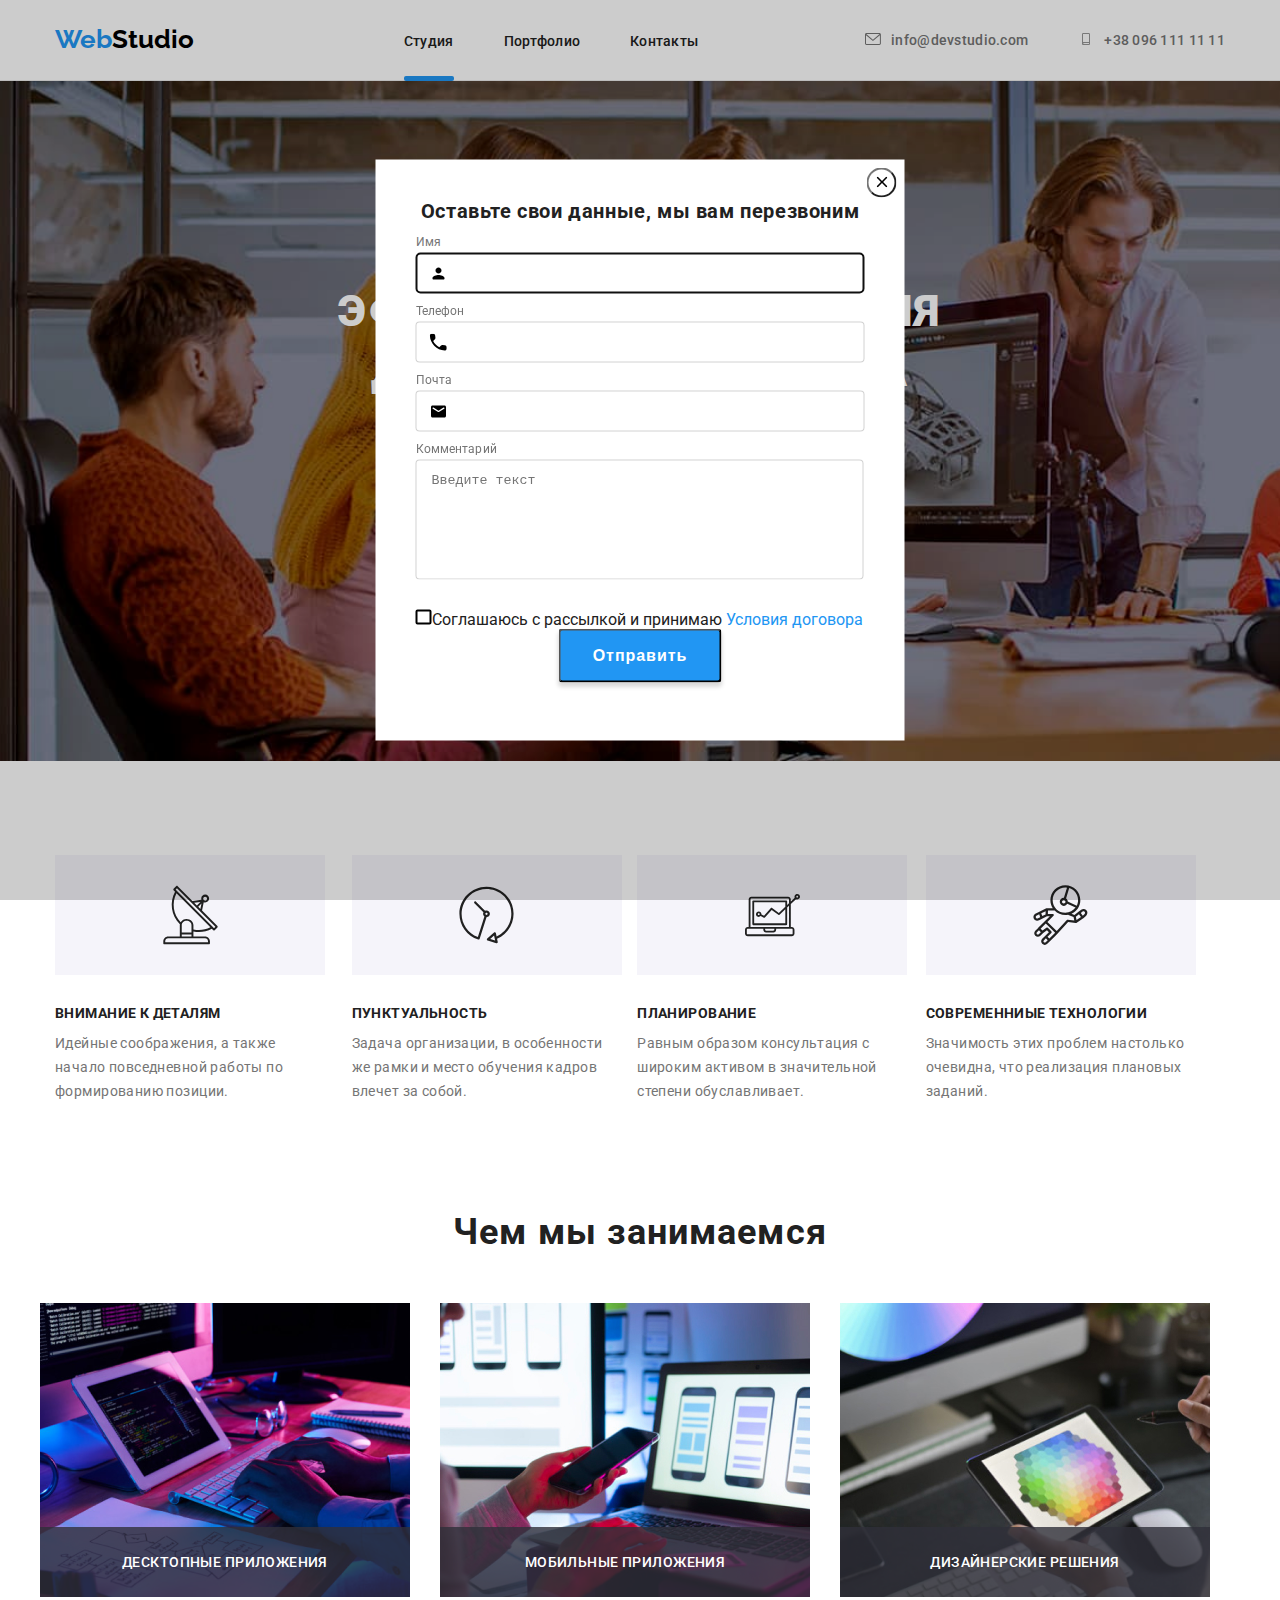
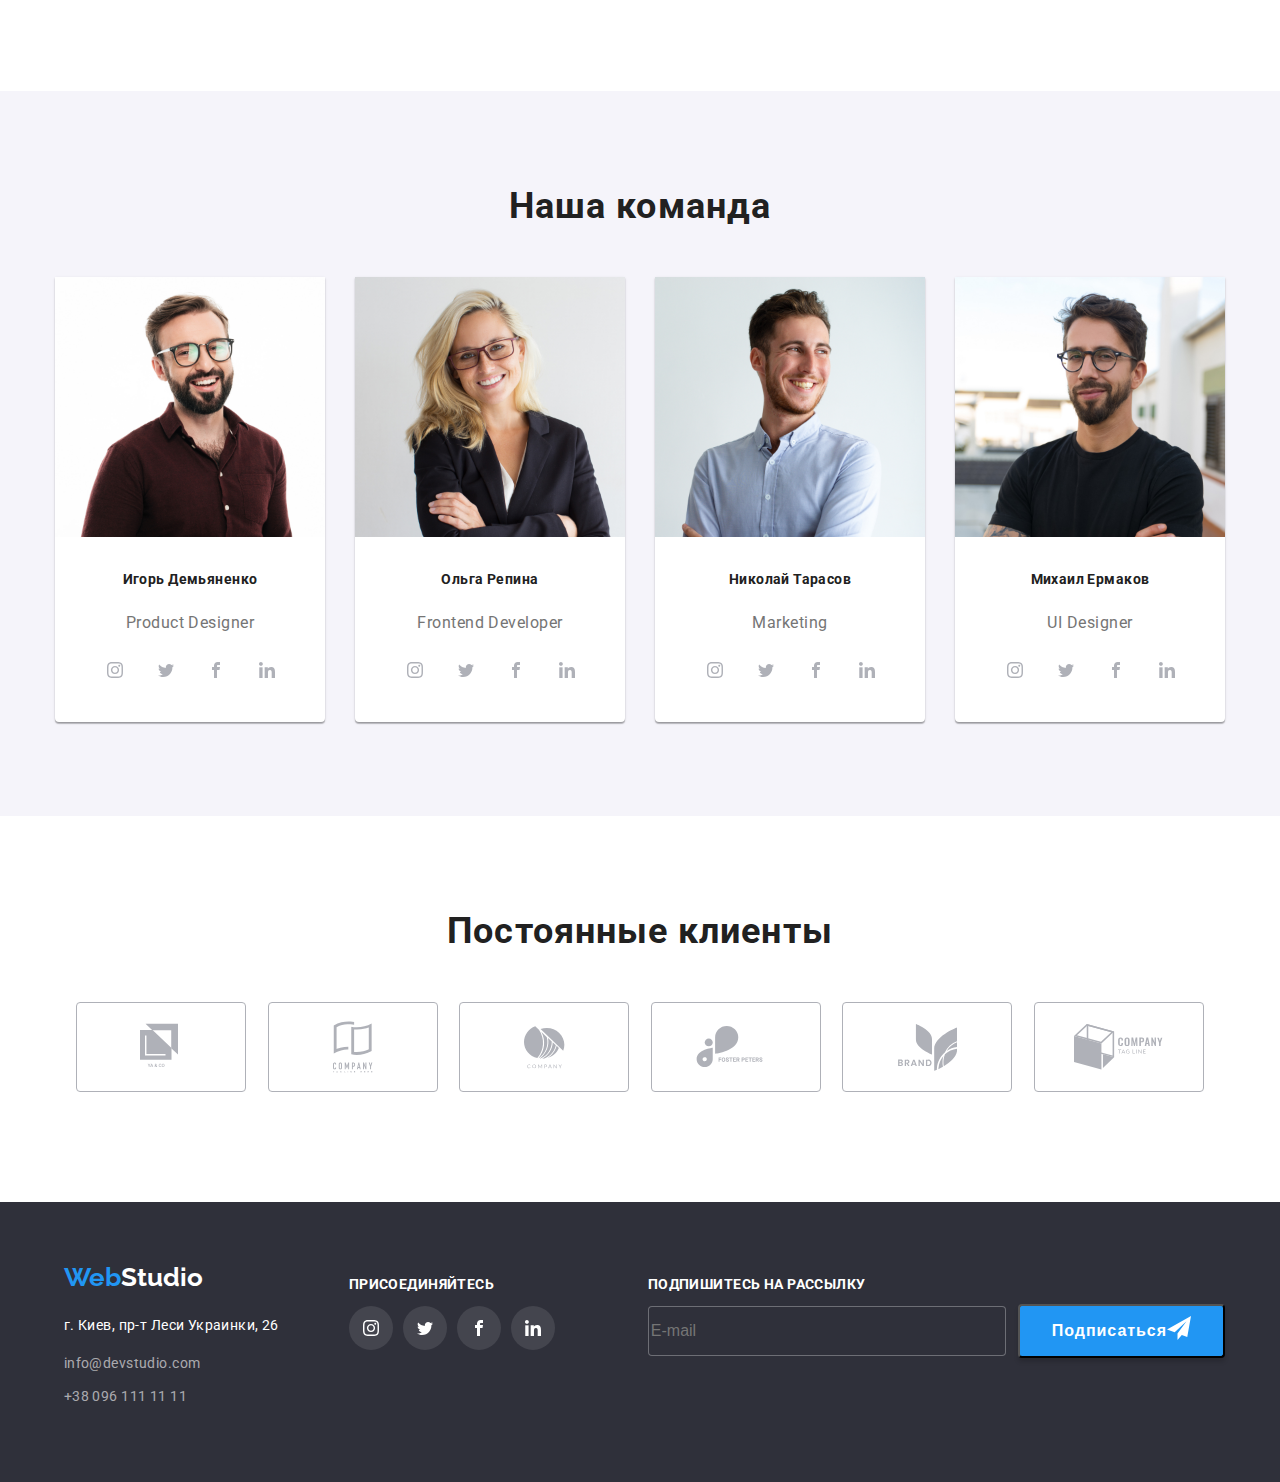
==== index.html @ a1f16499 "srasr" ====
<!DOCTYPE html>
<html lang="en">

<head>
    <meta charset="UTF-8">
    <meta name="viewport" content="width=device-width, initial-scale=1.0">
    <title>Document</title>
    <link rel="stylesheet" href="./style.css">
    <link href="https://fonts.googleapis.com/css2?family=Roboto:wght@400;500;700;900&display=swap" rel="stylesheet">
    <link href="https://fonts.googleapis.com/css2?family=Raleway:wght@700&display=swap" rel="stylesheet">
</head>

<body>
    <header>
        <div class="container">
            <nav class="site-nav">
                <a href="" class="logo"><span>Web</span>Studio</a>
                <ul class="hero">
                    <li><a href="./index.html" class="link-text current">Студия</a></li>
                    <li><a href="./portfolio.html" class="link-text">Портфолио</a></li>
                    <li><a href="" class="link-text">Контакты</a></li>
                </ul>

                <ul class="hero ">


                    <li class="web"><a class="phone" href=""><svg class="web-studio"  width="16px" height="12px">
                        <use href="./image/symbol-defs.svg#icon-envelope-hover-2"></use>
                    </svg>info@devstudio.com</a></li>
                    <li class="number"><a class="phone" href="tel:+38096111111"><svg class="web-studio" width="16px" height="12px">
                        <use href="./image/symbol-defs.svg#icon-smartphone"></use></svg>+38 096 111 11 11</a></li>


                </ul>
            </nav>
        </div>
    </header>
    <main>
        <section class="blake">
            <div class="sanji">
                <h1 class="box">Эффективные решения<br /> для вашего бизнеса</h1>
                <button class="tipe" type="button">Заказать услугу</button>
            </div>
        </section>
        <section class="plan">
            <div class="container">
                <ul class="dragon four">
                    <li class="monky ">
                        <!-- <div class="detail">
                        </div> -->

                        <h3>ВНИМАНИЕ К ДЕТАЛЯМ</h3>
                        <p class="text">Идейные соображения, а также начало повседневной работы по формированию позиции.
                        </p>

                    </li>
                    <li class="monky organization">
                        <h3>ПУНКТУАЛЬНОСТЬ</h3>
                        <p class="text">Задача организации, в особенности же рамки и место обучения кадров влечет за
                            собой.
                        </p>


                    </li>
                    <li class="monky ubung">
                        <h3>ПЛАНИРОВАНИЕ</h3>
                        <p class="text">Равным образом консультация с широким активом в значительной степени
                            обуславливает.</p>

                    </li>
                    <li class="monky problem">
                        <h3>СOВРЕМЕННИЫЕ ТЕХНОЛОГИИ</h3>
                        <p class="text">Значимость этих проблем настолько очевидна, что реализация плановых заданий.</p>
                    </li>
                </ul>
            </div>
        </section>
        <section class="proffesion">
            <div class="container">
                <h2 class="flix" >Чем мы занимаемся</h2>
                <ul class="dragon five">
                    <li class="one-appendix">
                        <img src="./image/img1.png" alt="Чем мы занимаемся" width="370">
                        <p class="annex">Десктопные приложения</p>
                       
                    </li>
                    <li class="one-appendix"><img src="./image/img2.jpg" alt="Чем мы занимаемся" width="370">
                    <p class="annex">Мобильные приложения</p>
                    </li>
                    <li class="one-appendix"><img src="./image/img3.jpg" alt="Чем мы занимаемся" width="370">
                    <p class="annex">Дизайнерские решения</p>
                    </li>

                </ul>
            </div>


        </section>

        <section class="work">
            <div class=" container">
            
                <h2 class="flix">Наша команда</h2>
                <ul class="dragon one">
                    <li class="photo">
            
            
                        <img src="./image/img5.jpg" alt="Product Designer" width="270">
                        <h3 class="bubluk">Игорь Демьяненко</h3>
                        <p class="comment">Product Designer</p>
                        <ul class="icons">
                            <li class="icons-item"><a class="items-link" href=""> <svg class="instagam" width="20" height="16">
                                        <use href="./image/symbol-defs.svg#icon-instagram">
            
                                        </use>
            
                                    </svg></a>
            
                            </li>
                            <li class="icons-item"> <a class="items-link" href=""> <svg class="twitter">
                                        <use href="./image/symbol-defs.svg#icon-twitter">
            
                                        </use>
                                    </svg></a>
            
                            </li>
                            <li class="icons-item"><a class="items-link" href=""><svg class="twitter">
                                        <use href="./image/symbol-defs.svg#icon-facebook" width="20" height="16"></use>
                                    </svg></a>
            
                            </li>
                            <li class="icons-item"> <a class="items-link" href=""><svg class="linkedin">
                                        <use href="./image/symbol-defs.svg#icon-linkedin-1" width="20" height="16"></use>
                                    </svg> </a>
                            </li>
            
                        </ul>
            
            
                    </li>
            
            
                    <li class="photo">
                        <img src="./image/img6.jpg" alt="Frontend Developer" width="270">
                        <h3 class="bubluk">Ольга Репина</h3>
                        <p class="comment">Frontend Developer</p>
                        <ul class="icons">
                            <li class="icons-item"><a class="items-link" href=""> <svg class="instagam" width="20" height="16">
                                        <use href="./image/symbol-defs.svg#icon-instagram">
            
                                        </use>
            
                                    </svg></a>
            
                            </li>
                            <li class="icons-item"> <a class="items-link" href=""> <svg class="twitter">
                                        <use href="./image/symbol-defs.svg#icon-twitter">
            
                                        </use>
                                    </svg></a>
            
                            </li>
                            <li class="icons-item"><a class="items-link" href=""><svg class="twitter">
                                        <use href="./image/symbol-defs.svg#icon-facebook" width="20" height="16"></use>
                                    </svg></a>
            
                            </li>
                            <li class="icons-item"> <a class="items-link" href=""><svg class="linkedin">
                                        <use href="./image/symbol-defs.svg#icon-linkedin-1" width="20" height="16"></use>
                                    </svg> </a>
                            </li>
            
                        </ul>
            
                    </li>
            
                    <li class="photo">
                        <img src="./image/img7.jpg" alt="Marketing" width="270">
                        <h3 class="bubluk">Николай Тарасов</h3>
                        <p class="comment">Marketing</p>
                        <ul class="icons">
                            <li class="icons-item"><a class="items-link" href=""> <svg class="instagam" width="20" height="16">
                                        <use href="./image/symbol-defs.svg#icon-instagram">
            
                                        </use>
            
                                    </svg></a>
            
                            </li>
                            <li class="icons-item"> <a class="items-link" href=""> <svg class="twitter">
                                        <use href="./image/symbol-defs.svg#icon-twitter">
            
                                        </use>
                                    </svg></a>
            
                            </li>
                            <li class="icons-item"><a class="items-link" href=""><svg class="twitter">
                                        <use href="./image/symbol-defs.svg#icon-facebook" width="20" height="16"></use>
                                    </svg></a>
            
                            </li>
                            <li class="icons-item"> <a class="items-link" href=""><svg class="linkedin">
                                        <use href="./image/symbol-defs.svg#icon-linkedin-1" width="20" height="16"></use>
                                    </svg> </a>
                            </li>
            
                        </ul>
            
                    </li>
            
                    <li class="photo">
                        <img src="./image/img8.jpg" alt="Marketing" width="270">
            
                        <h3 class="bubluk">Михаил Ермаков</h3>
                        <p class="comment">UI Designer</p>
                        <ul class="icons">
                            <li class="icons-item"><a class="items-link" href=""> <svg class="instagam" width="20" height="16">
                                        <use href="./image/symbol-defs.svg#icon-instagram">
            
                                        </use>
            
                                    </svg></a>
            
                            </li>
                            <li class="icons-item"> <a class="items-link" href=""> <svg class="twitter">
                                        <use href="./image/symbol-defs.svg#icon-twitter">
            
                                        </use>
                                    </svg></a>
            
                            </li>
                            <li class="icons-item"><a class="items-link" href=""><svg class="twitter">
                                        <use href="./image/symbol-defs.svg#icon-facebook" width="20" height="16"></use>
                                    </svg></a>
            
                            </li>
                            <li class="icons-item"> <a class="items-link" href=""><svg class="linkedin">
                                        <use href="./image/symbol-defs.svg#icon-linkedin-1" width="20" height="16"></use>
                                    </svg> </a>
                            </li>
            
                        </ul>
            
                    </li>
                </ul>
            </div>
        </section>
          
          
        
        <section class="always">
           <div class="container">
                <h2 class="client">Постоянные клиенты</h2>
                <ul class="vectors">
                    <li class="vector"><a href="" class="company"><svg width="42" height="50">
                                <use href="./image/symbol-defs.svg#icon-logo-1"></use>
                            </svg></a></li>
                    <li class="vector"><a href="" class="company"><svg width="40" height="52">
                                <use href="./image/symbol-defs.svg#icon-logo-2"></use>
                            </svg></a></li>
                    <li class="vector"><a href="" class="company"><svg width="41" height="43">
                                <use href="./image/symbol-defs.svg#icon-logo-3"></use>
                            </svg></a></li>
                    <li class="vector"><a href="" class="company"><svg width="80px" height="42px">
                                <use href="./image/symbol-defs.svg#icon-logo-4"></use>
                            </svg></a></li>
                    <li class="vector"><a href="" class="company"><svg width="59px" height="47px">
                                <use href="./image/symbol-defs.svg#icon-logo-5"></use>
                            </svg></a></li>
                    <li class="vector"><a href="" class="company"><svg width="89px" height="46">
                                <use href="./image/symbol-defs.svg#icon-logo-6"></use>
                            </svg></a></li>
                </ul>
           </div>
           

        </section>
        <div role="group" class="backdrop is-hidden">
            <div class="modal">


             <form class="form" >
                   <h3 class="group-title">Оставьте свои данные, мы вам перезвоним</h3>
               <div class="form-field">
                    <label class="form-steil" for="name">Имя</label>
                    <input class="form-input" type="text" name="user-name" id="name" autofocus />
                    <svg class="form-icon" width="18px" height="18px">
                        <use href="./image/symbol-defs.svg#icon-person-black-18dp-1"></use>
                    </svg>
               </div>

                  <div class="form-field">
                    <label class="form-steil" for="tel">Телефон</label>
                    <input class="form-input" type="tel" name="tel" id="name" />
                    <svg class="form-icon" width="18px" height="18px">
                        <use href="./image/symbol-defs.svg#icon-Vector-14"></use>
                    </svg>
                  </div>

                   <div class="form-field">
                    <label class="form-steil" for="mail">Почта</label>
                    <input  class="form-input" type="email" name="mail" id="mail" />
                    <svg class="form-icon" width="18px" height="18px">
                        <use href="./image/symbol-defs.svg#icon-email-black-18dp-1"></use>
                    </svg>
                   </div>

                  
                 <div class="form-field">
                        <label class="form-steil" for="comment"> Комментарий</label>
                        <textarea class="form-text" name="comment" id="comment" placeholder="Введите текст"></textarea>
                 </div>
                 <div class="">
                    
                    <label class="lable-checkbox" for="send">
                        <input class="form-input-checkbox hidden" type="checkbox" name="topic" value="send" id="send"  />
                        <span class="checkbox-icon">
                        
                    </span>Соглашаюсь с рассылкой и принимаю <a class="form-send" href="">Условия договора</a></label>
                    
                  </div>
                   
                   <button class="form-button" type="submit">Отправить</button>
                   <button class="close">
                <svg width="11" height="11">
                    <use class="close-modal" href="./image/symbol-defs.svg#icon-Vector-13"></use>
           
                </svg>
            </form> 
             </button>

            </div>
        </div>

 
    </main>



    <footer>
        <div class="container"> 
          <div class="endinformation">
                <div>
                    <a href="" class="bad"><span>Web</span>Studio</a>
                    <address class="address">г. Киев, пр-т Леси Украинки, 26</address>
            
              
                <ul class="cotent">
            
                    <li class="zoro">
                        <a class="mailto" href="mailto:info@devstudio.com">info@devstudio.com</a>
                    </li>
                    <li class="zoro">
                        <a class="tel" href="tel:+38096111111">+38 096 111 11 11</a>
                    </li>
                </ul>
              </div>
                <div class="endet">
                    <p class="endetname">присоединяйтесь</p>
                    <ul class="comand">
                        <li class="comand-item"><a class="comand-link" href=""> <svg class="instagam" width="20" height="16">
                                    <use href="./image/symbol-defs.svg#icon-instagram">
            
                                    </use>
            
                                </svg></a>
            
                        </li>
                        <li class="comand-item"> <a class="comand-link" href=""> <svg class="twitter">
                                    <use href="./image/symbol-defs.svg#icon-twitter">
            
                                    </use>
                                </svg></a>
            
                        </li>
                        <li class="comand-item"><a class="comand-link" href=""><svg class="twitter">
                                    <use href="./image/symbol-defs.svg#icon-facebook" width="20" height="16"></use>
                                </svg></a>
            
                        </li>
                        <li class="comand-item"> <a class="comand-link" href=""><svg class="linkedin">
                                    <use href="./image/symbol-defs.svg#icon-linkedin-1" width="20" height="16"></use>
                                </svg> </a>
                        </li>
            
                    </ul>
                </div>
              <form class="form-footer-messeg" > 
                  <div class="footer-messeg">
                  <p class="footer-messeg-text">Подпишитесь на рассылку</p>
                  
                   
                        <label  for="mail"></label>
                        <input class="messeg" type="email" name="mail" id="mail" placeholder="E-mail">
                        
                    </div>

                   <div>
                <button class="form-button-telegram" type="submit">Подписаться 
                    <svg class="telegram" width="24px" height="24px">
                        <use href="./image/symbol-defs.svg#icon-icon-send"></use>
                    </svg>
                </button>

            </div>
              </form>
           
            </div>
       </div>
    </footer>
</body>

</html>
---- style.css ----
body {
  text-decoration: none;
  list-style: none;
  font-family: Roboto, sans-serif;
  color: #212121;
  font-style: normal;
  font-weight: normal;

  margin: 0;
}
* {
  box-sizing: border-box;
}
.title {
  margin-left: auto;
}
a {
  text-decoration: none;
}

.dragon {
  margin-top: 0px;
  margin-bottom: 0px;
  /* padding-top: 94px;
  padding-bottom: 50px; */

  list-style: none;
  display: flex;
  justify-content: center;
}
.bad {
  color: white;
  font-family: Raleway, sans-serif;
  font-weight: bold;

  display: block;
  font-size: 26px;
  line-height: 31px;
}
.logo {
  padding: 0;
  margin: 0;
  color: black;
  font-family: Raleway, sans-serif;
  font-weight: bold;

  display: block;
  font-size: 26px;
  line-height: 31px;

  margin-right: 93px;
  padding-top: 24px;
  padding-bottom: 25px;
}
.button {
  color: aliceblue;
  background: #2196f3;
  font-weight: 900;
  font-size: 44px;
  line-height: 60px;
  text-align: center;
  letter-spacing: 0.06em;
  text-transform: uppercase;
}
.link-teitle {
  font-weight: 500;
  font-size: 14px;
  line-height: 16px;
  letter-spacing: 0.02em;

  color: #2196f3;
  margin-right: 50px;
  padding-top: 32px;
  padding-bottom: 32px;

  position: relative;
}
.link-teitle:hover {
  color: #2196f3;
}
.site {
  font-weight: 500;
  font-size: 14px;
  line-height: 16px;
  letter-spacing: 0.02em;
}
.bubluk {
  font-weight: bold;
  font-size: 14px;
  line-height: 16px;
  letter-spacing: 0.03em;
  /* text-transform: uppercase; */

  color: #212121;

  margin-top: 30px;
  margin-left: 24px;
  margin-right: 24px;
  text-align: center;
}
ul {
  padding: 0;
}
h3 {
  margin: 0px;
}
.text {
  margin-top: 10px;
  margin-right: 30px;
  font-size: 14px;
  line-height: 24px;
  letter-spacing: 0.03em;
  color: #757575;
}
.web {
  font-weight: 500;
  font-size: 14px;
  line-height: 16px;
  letter-spacing: 0.02em;

  margin-right: 50px;
  /* margin-left: 279px; */
  display: block;
  align-items: center;
}
.web:hover {
  color: #2196f3;
}
.team {
  background: #f5f4fa;
}
.number {
  font-weight: 500;
  font-size: 14px;
  line-height: 16px;
  letter-spacing: 0.02em;

  color: #757575;
  display: block;
  align-items: center;
}
.container {
  width: 1200px;
  padding-left: 15px;
  padding-right: 15px;
  margin: 0px auto;
}
.comment {
  font-size: 16px;
  line-height: 19px;
  text-align: center;
  letter-spacing: 0.03em;
  color: #757575;
  padding-top: 10px;
}
.address {
  font-style: normal;
  font-weight: normal;
  font-size: 14px;
  line-height: 24px;

  letter-spacing: 0.03em;

  color: #ffffff;
  margin-top: 20px;
}

.flix {
  margin-top: 0px;
  margin-bottom: 50px;
  font-size: 36px;
  line-height: 42px;
  text-align: center;
  letter-spacing: 0.03em;

  color: #212121;
}
.tel {
  font-weight: normal;
  font-size: 14px;
  line-height: 24px;
  /* or 171% */

  letter-spacing: 0.03em;

  color: rgba(255, 255, 255, 0.6);
}
.mailto {
  font-weight: normal;
  font-size: 14px;
  line-height: 24px;

  letter-spacing: 0.03em;

  color: rgba(255, 255, 255, 0.6);
}
.our {
  display: flex;
  justify-content: center;
  margin-bottom: 50px;
}
.box {
  margin-top: 0px;
  margin-bottom: 30px;
  font-weight: 900;
  font-size: 44px;
  line-height: 60px;
  /* background-color: #2f303a; */

  letter-spacing: 0.06em;
  text-transform: uppercase;

  color: #ffffff;
}
.space {
  margin-right: 8px;
}
.imgname {
  /* margin-top: 20px;
  margin-right: 20px; */
  padding: 20px 24px;
  border-bottom: 1px solid #ececec;
  border-right: 1px solid #ececec;
  border-left: 1px solid #ececec;
  /* background: #ffffff;
  border: 1px solid #eeeeee;
  box-sizing: border-box;
  box-shadow: 0px 1px 1px rgba(0, 0, 0, 0.12), 0px 4px 4px rgba(0, 0, 0, 0.06),
    1px 4px 6px rgba(0, 0, 0, 0.16); */
}

.give:hover,
.give:focus {
  border: 1px solid #eeeeee;
  box-sizing: border-box;
  box-shadow: 0px 1px 1px rgba(0, 0, 0, 0.12), 0px 4px 4px rgba(0, 0, 0, 0.06),
    1px 4px 6px rgba(0, 0, 0, 0.16);
}
.information {
  margin: 0%;
  font-weight: normal;
  font-size: 16px;
  line-height: 30px;
  /* margin-left: 24px;
  margin-right: 24px; */

  letter-spacing: 0.03em;

  color: #757575;
}
.cotent {
  font-weight: normal;
  font-size: 14px;
  line-height: 24px;
  margin-right: 0 auto;
  align-items: center;

  letter-spacing: 0.03em;

  color: rgba(255, 255, 255, 0.6);
}

span {
  font-family: Raleway, sans-serif;
  color: #2196f3;
}

.flix-box {
  font-family: Roboto, sans-serif;
  font-style: normal;
  font-weight: bold;
  font-size: 18px;
  line-height: 36px;
  /* margin-right: 24px;
  margin-left: 24px; */
  letter-spacing: 0.06em;

  color: #212121;
}
.site-nav {
  display: flex;
  list-style: none;
  align-items: center;
}
.korona {
  transition-property: all;
  transition-duration: 250ms;
  transition-timing-function: linear;
}
.ataka {
  position: relative;
  transition-property: all;
  transition-duration: 250ms;
  transition-timing-function: linear;
}
.ataka::before {
  display: inline-block;
  position: absolute;
  content: "";
  width: 100%;
  height: 100%;
  background-color: #2196f3;

  opacity: 0;
}
.ataka:hover::before {
  opacity: 0.9;
}
.ataka:hover,
.ataka:focus {
  background-color: #2196f3;
}
.ataka:hover .korona {
  opacity: 1;
  top: 0;
}
.virus {
  display: block;
}

.korona {
  transition: all 250ms cubic-bezier(0.4, 0, 0.2, 1);
  padding: 63px 24px;
  position: absolute;
  width: 100%;
  height: 100%;
  opacity: 0;
  top: 100%;
  left: 0;
  box-sizing: border-box;
  font-style: normal;
  font-weight: normal;
  font-size: 18px;
  line-height: 28px;
  background-color: #2196f3;

  letter-spacing: 0.03em;

  color: #ffffff;
}

.hero {
  align-items: center;

  padding: 0;
  margin: 0;
  list-style: none;
  display: flex;
  margin-left: auto;
}
.link-text {
  position: relative;
  font-weight: 500;
  font-size: 14px;
  line-height: 16px;
  letter-spacing: 0.02em;

  color: #212121;
  margin-right: 50px;
  padding-top: 32px;
  padding-bottom: 32px;
  transition-property: all;
  transition-duration: 250ms;
}
.link-text :focus {
  color: #2196f3;
}
.link-text:hover {
  color: #2196f3;
}
.link-text:nth-child(2n) {
  margin-right: 0px;
}
h3 {
  font-weight: bold;
  font-size: 14px;
  line-height: 16px;
  letter-spacing: 0.03em;

  color: #212121;
}

.link-text.current::after {
  content: " ";

  display: block;
  height: 5px;
  position: absolute;

  width: 100%;
  background: #2196f3;
  border-radius: 2px;
  left: 0;
  bottom: 0;

  transition: opacity 250ms cubic-bezier(0.4, 0, 0.2, 1);
}
.link-text:hover::after {
  opacity: 1;
  transition: opacity 250ms cubic-bezier(0.4, 0, 0.2, 1);
}
footer {
  display: flex;
  flex-wrap: wrap;
  background: #2f303a;
  padding-top: 60px;
  padding-bottom: 60px;
}
.zoro {
  list-style: none;
  font-weight: normal;
  font-size: 14px;
  line-height: 24px;
  margin-top: 9px;

  letter-spacing: 0.03em;

  color: rgba(255, 255, 255, 0.6);
}
.give:nth-child(3n) {
  margin-right: 0px;
}
.photo {
  background-color: #ffffff;
  padding-bottom: 30px;
  box-shadow: 0px 1px 3px rgba(0, 0, 0, 0.12), 0px 1px 1px rgba(0, 0, 0, 0.14),
    0px 2px 1px rgba(0, 0, 0, 0.2);
  border-radius: 0px 0px 4px 4px;
  margin-right: 30px;
}
.photo:last-child {
  margin-right: 0px;
}
.give {
  background: #ffffff;
  border: 1px solid #eeeeee;
  box-sizing: border-box;
  margin-left: 30px;
  margin-top: 30px;
}
.annex {
  display: flex;
  justify-content: center;
  align-items: center;
  font-size: 14px;
  line-height: 16px;
  text-align: center;
  letter-spacing: 0.03em;
  text-transform: uppercase;
  bottom: 0;
  height: 70px;
  width: 100%;
  margin: 0;
  font-weight: 500;

  color: #ffffff;
  background: rgba(47, 48, 58, 0.8);
  position: absolute;
}
.one-appendix {
  justify-content: center;
  position: relative;
  display: flex;
  margin-right: 30px;
  margin-top: 0;
  margin-bottom: 0px;
}
.one:last-child {
  margin-right: 0px;
}
.one:nth-child(3n) .two {
  flex-wrap: wrap;
  margin-right: 0px;
}
.big {
  padding-top: 100px;
  padding-bottom: 94px;
}
.two {
  padding: 0;
  /* padding-bottom: 94px; */
  margin-top: 100px;
  margin-top: -30px;
  margin-left: -30px;

  display: flex;
  flex-wrap: wrap;

  list-style: none;
}
.monky {
  /* margin-top: 10px; */
  display: flex;
  flex-wrap: wrap;
  align-items: center;
}
.twitter {
  width: 20px;
  height: 16px;

  display: flex;
  padding: 0;
  margin: 0;
}
.icons {
  display: flex;
  flex-wrap: wrap;

  margin-top: 16px;
  justify-content: space-evenly;
  margin-left: 32px;
  margin-right: 30px;
}
.items-link:hover svg {
  fill: white;
}
.items-link svg {
  fill: #afb1b8;
  transition-property: all;
  transition-duration: 250ms;
  transition-timing-function: linear;
}
.items-link:hover {
  background-color: #2196f3;
}
.items-link {
  width: 100%;
  height: 100%;
  border-radius: 50%;
  display: flex;
  align-items: center;
  justify-content: center;
  background-color: transparent;
  transition-property: all;
  transition-duration: 250ms;
  transition-timing-function: linear;
}
.icons-item {
  width: 44px;
  height: 44px;
}
.instagram {
  width: 20px;
  height: 16px;

  display: flex;
  padding: 0;
  margin: 0;
}

.linkedin {
  width: 20px;
  height: 16px;

  display: flex;
  padding: 0;
  margin: 0;
}
.facebook {
  width: 20px;
  height: 16px;

  display: flex;
  padding: 0;
  margin: 0;
}
/* .step {
  display: flex;
  flex-wrap: wrap;
  align-items: center;
} */
.detail::before {
  display: block;
  width: 70px;
  height: 70px;
  content: "";
  background-image: url(../image/Vector.jpg);
  background-repeat: no-repeat;
  background-position: center;
  background-size: contain;
}
.monky.organization::before {
  background-image: url("./image/Vector8.svg");
  background-repeat: no-repeat;
  background-position: center;
  background-size: contain;
  background-size: 55px 60px;
}
.monky::before {
  width: 270px;
  height: 120px;

  content: " ";
  background: #f5f4fa;
  background-repeat: no-repeat;
  background-position: center;
  background-size: contain;
  background-image: url(./image/Vector7.svg);
  background-size: 55px 60px;
  margin-bottom: 30px;
}
.monky.problem::before {
  background-image: url(./image/Vector10.svg);
  background-repeat: no-repeat;
  background-position: center;
  background-size: contain;
  background-size: 55px 60px;
}
.monky.ubung::before {
  background-repeat: no-repeat;
  background-position: center;
  background-size: contain;
  background-image: url(./image/Vector9.svg);
  background-size: 55px 60px;
}
.tipe {
  color: #ffffff;
  font-weight: bold;
  line-height: 30px;

  display: inline-block;
  padding: 10px 32px;
  text-align: center;
  letter-spacing: 0.06em;
  width: 200px;
  height: 50px;
  left: 700px;
  top: 430px;
  text-align: center;

  background: #2196f3;
  box-shadow: 0px 4px 4px rgba(0, 0, 0, 0.15);
  border-radius: 4px;
}
header {
  border-bottom: 1px solid #ececec;
}
.three {
  font-family: Roboto, sans-serif;
  font-style: normal;
  font-weight: 500;
  font-size: 16px;
  line-height: 26px;

  text-align: center;
  letter-spacing: 0.03em;

  color: #212121;
  background: #f5f4fa;
  border-radius: 4px;
}
.three:focus {
  background-color: #2196f3;
  color: #ffffff;
}

.sanji {
  /* background-image: url("./image/Img20.jpg"); */
  text-align: center;
}
.jjj {
  text-align: center;
  padding-top: 94px;
  padding-bottom: 94px;
}
/* .namy {
  margin: 0;
  background: #f5f4fa;
  padding-top: 0px;
} */
.four {
  /* padding-top: 94px; */
  align-items: center;
  margin-bottom: 0px;
  margin-top: 0px;
}
.blake {
  padding-bottom: 280px;
  padding-top: 200px;

  background-color: #2f303a;
}
.plan {
  padding-top: 94px;
  /* padding-bottom: 280px; */
}
.five {
  /* padding-top: 50px; */
  margin-bottom: 0px;
}
.work {
  background-color: #f5f4fa;
  padding-top: 94px;
  padding-bottom: 94px;
}
.proffesion {
  padding-top: 94px;
  padding-bottom: 94px;
}
.blake {
  /* width: 1600px; */
  /* height: 600px; */
  left: 0px;
  top: 80px;
  background-image: url("./image/Img20.jpg");
  background-repeat: no-repeat;
  background-size: cover;
}
/* background-image: url("./image/Img20.jpg"); */
li {
  list-style: none;
}
.items-link:focus svg {
  fill: white;
}
.items-link:focus {
  background-color: #2196f3;
}
.vector {
  width: 170px;
  height: 90px;
}
.vector svg {
  transition-property: all;
  transition-duration: 250ms;
  transition-timing-function: linear;
}
.company {
  border: 1px solid #afb1b8;
  box-sizing: border-box;
  transition-property: all;
  transition-duration: 250ms;
  transition-timing-function: linear;
  border-radius: 4px;
  align-items: center;
  display: flex;
  width: 100%;
  height: 100%;
  justify-content: center;
}
.company:hover {
  border-color: #2196f3;
}
.company:focus {
  border-color: #2196f3;
}
.comand-link:focus {
  color: #2196f3;
}
.vectors {
  box-sizing: border-box;
  display: flex;
  flex-wrap: wrap;
  justify-content: space-evenly;
}
.company svg {
  fill: #afb1b8;
}
.vector:hover svg {
  fill: #2196f3;
}
.vector:hover {
  border-color: #2196f3;
}
.client {
  font-weight: bold;
  font-size: 36px;
  line-height: 42px;
  text-align: center;
  letter-spacing: 0.03em;

  color: #212121;
}
.web:hover svg {
  fill: #2196f3;
}
.a.com:hover {
  fill: #2196f3;
}
.a.com {
  margin-right: 10px;
  color: #757575;
}
a.phone:hover {
  fill: #2196f3;
}
li.number:hover {
  color: #2196f3;
}
.endet {
  /* display: flex;
  flex-wrap: wrap; */
  width: 206px;
  height: 80px;
  /* justify-content: center; */
  margin-left: 70px;
}
.comand {
  display: flex;
  flex-wrap: wrap;

  margin-top: 0px;
  /* justify-content: center; */
  margin-left: 0px;
  margin-right: 0px;
}
.comand-item {
  margin-right: 10px;
  width: 44px;
  height: 44px;
}
.comand-item:last-child {
  margin-right: 0;
}
.comand-link:hover {
  background-color: #2196f3;
}
.comand-link:focus {
  background-color: #2196f3;
}
.comand-link {
  width: 100%;
  height: 100%;
  border-radius: 50%;
  display: flex;
  align-items: center;
  justify-content: center;
  background-color: transparent;
  background: rgba(255, 255, 255, 0.1);
  transition-property: all;
  transition-duration: 250ms;
  transition-timing-function: linear;
}
.comand-link svg {
  transition-property: all;
  transition-duration: 250ms;
  transition-timing-function: linear;
  fill: #ffffff;
}
.endetname {
  font-weight: bold;
  font-size: 14px;
  line-height: 16px;
  letter-spacing: 0.03em;
  text-transform: uppercase;

  color: #ffffff;
}
.always {
  padding-top: 94px;
  padding-bottom: 94px;
}
.vector {
  margin: 0%;
}
.client {
  margin: 0%;
  margin-bottom: 50px;
}
.endinformation {
  display: flex;
  flex-wrap: wrap;
  justify-content: end;
}
.backdrop {
  width: 100%;
  height: 100%;
  position: fixed;
  top: 0%;
  left: 0%;
  background: rgba(0, 0, 0, 0.2);
  opacity: 1;
}
.modal {
  width: 529px;
  height: 581px;
  background-color: #ffffff;
  position: absolute;
  top: 50%;
  left: 50%;
  transform: translate(-50%, -50%);
}
.close {
  position: absolute;
  right: 8px;
  top: 8px;
  width: 30px;
  height: 30px;
  background-color: #ffffff;
  border-radius: 50%;
  border-color: #757575;
}
.phone {
  color: #757575;
  transition-property: all;
  transition-duration: 250ms;
  transition-timing-function: linear;
}
.phone:hover {
  color: #2196f3;
  transition: opacity 250ms cubic-bezier(0.4, 0, 0.2, 1);
}
.web-studio {
  transition-property: all;
  transition-duration: 250ms;
  transition-timing-function: linear;
  fill: currentColor;
  margin-right: 10px;
}
.backdrop.is-hidden {
  opacity: 1;
  /* pointer-events: none; */
}
textarea {
  resize: none;
}
.form {
  /* width: 100%;
  height: 100%; */

  margin-left: auto;
  margin-right: auto;
  padding: 40px;
}
.form-field {
  flex-direction: column;
  display: flex;
  margin-bottom: 10px;
}
.form-field input {
  margin: 0%;

  padding-top: 12px;
  padding-bottom: 12px;
  border: 1px solid rgba(33, 33, 33, 0.2);
  box-sizing: border-box;
  border-radius: 4px;
}
.form-field label {
  margin-bottom: 4px;
}
.form-field {
  position: relative;
}
.group-title {
  margin-bottom: 12px;
  font-weight: bold;
  font-size: 20px;
  line-height: 23px;
  text-align: center;
  letter-spacing: 0.03em;

  color: #212121;
}
.form-icon {
  position: absolute;
  top: 30px;
  left: 14px;

  display: inline-block;
}
.form-icon svg:hover {
  color: #2196f3;
}
.form-text {
  padding: 12px 15px;
  width: 448px;
  height: 120px;
  border: 1px solid rgba(33, 33, 33, 0.2);
  box-sizing: border-box;
  border-radius: 4px;
}
.form-icon-phone {
  position: absolute;
  top: 14px;
  left: 14px;

  display: inline-block;
}
.form-input:hover {
  color: #2196f3;
}
.form-input {
  padding-left: 42px;
}

.form-input-checkbox {
}
.messeg {
  width: 358px;
  height: 50px;
  border: 1px solid rgba(255, 255, 255, 0.3);
  box-sizing: border-box;

  border-radius: 4px;
  background: #2f303a;
  color: rgba(255, 255, 255, 0.6);
  font-size: 16px;
  line-height: 20px;
}
.footer-messeg {
  margin-left: 93px;
}
/* .lable-checkbox::after {
  content: " ";
  display: inline-block;
  width: 16px;
  height: 15px;
  /* background-color: chartreuse; */

/* border-radius: 2px;
  background-color: #2196f3;
  background-image: url(./image/symbol-defs.svg#icon-icon-check);
} */
*/ .lable-checkbox {
  display: flex;
}
.checkbox-icon {
  border-radius: 2px;
  display: inline-block;
  width: 16px;
  height: 15px;
  border: 2px solid black;
}
.form-input-checkbox:checked + .checkbox-icon {
  border: none;

  background-image: url(../image/icon-check.svg);
}
.hidden {
  position: absolute;
  appearance: none;
}
.form-steil {
  font-weight: normal;
  font-size: 12px;
  line-height: 14px;
  /* identical to box height */

  letter-spacing: 0.01em;

  color: #757575;
}
.form-button {
  color: #ffffff;
  font-weight: bold;
  font-size: 16px;
  line-height: 30px;
  display: block;
  padding: 10px 32px;

  letter-spacing: 0.06em;

  background: #2196f3;
  box-shadow: 0px 4px 4px rgba(0, 0, 0, 0.15);
  border-radius: 4px;
  margin: 0 auto;
  display: flex;
}
.checkbox-icon {
  margin-top: 20px;
}
.form-send {
  color: #2196f3;
}
.footer-messeg-text {
  font-weight: bold;
  font-size: 14px;
  line-height: 16px;
  letter-spacing: 0.03em;
  text-transform: uppercase;

  color: #ffffff;
}
.telegram {
}
.form-footer-messeg {
  display: flex;
}
.form-button-telegram {
  color: #ffffff;
  font-weight: bold;
  font-size: 16px;
  line-height: 30px;
  display: block;
  padding: 10px 32px;

  letter-spacing: 0.06em;

  background: #2196f3;
  box-shadow: 0px 4px 4px rgba(0, 0, 0, 0.15);
  border-radius: 4px;
  margin: 0 auto;
  display: flex;
  margin-top: 42px;
  margin-left: 12px;
}
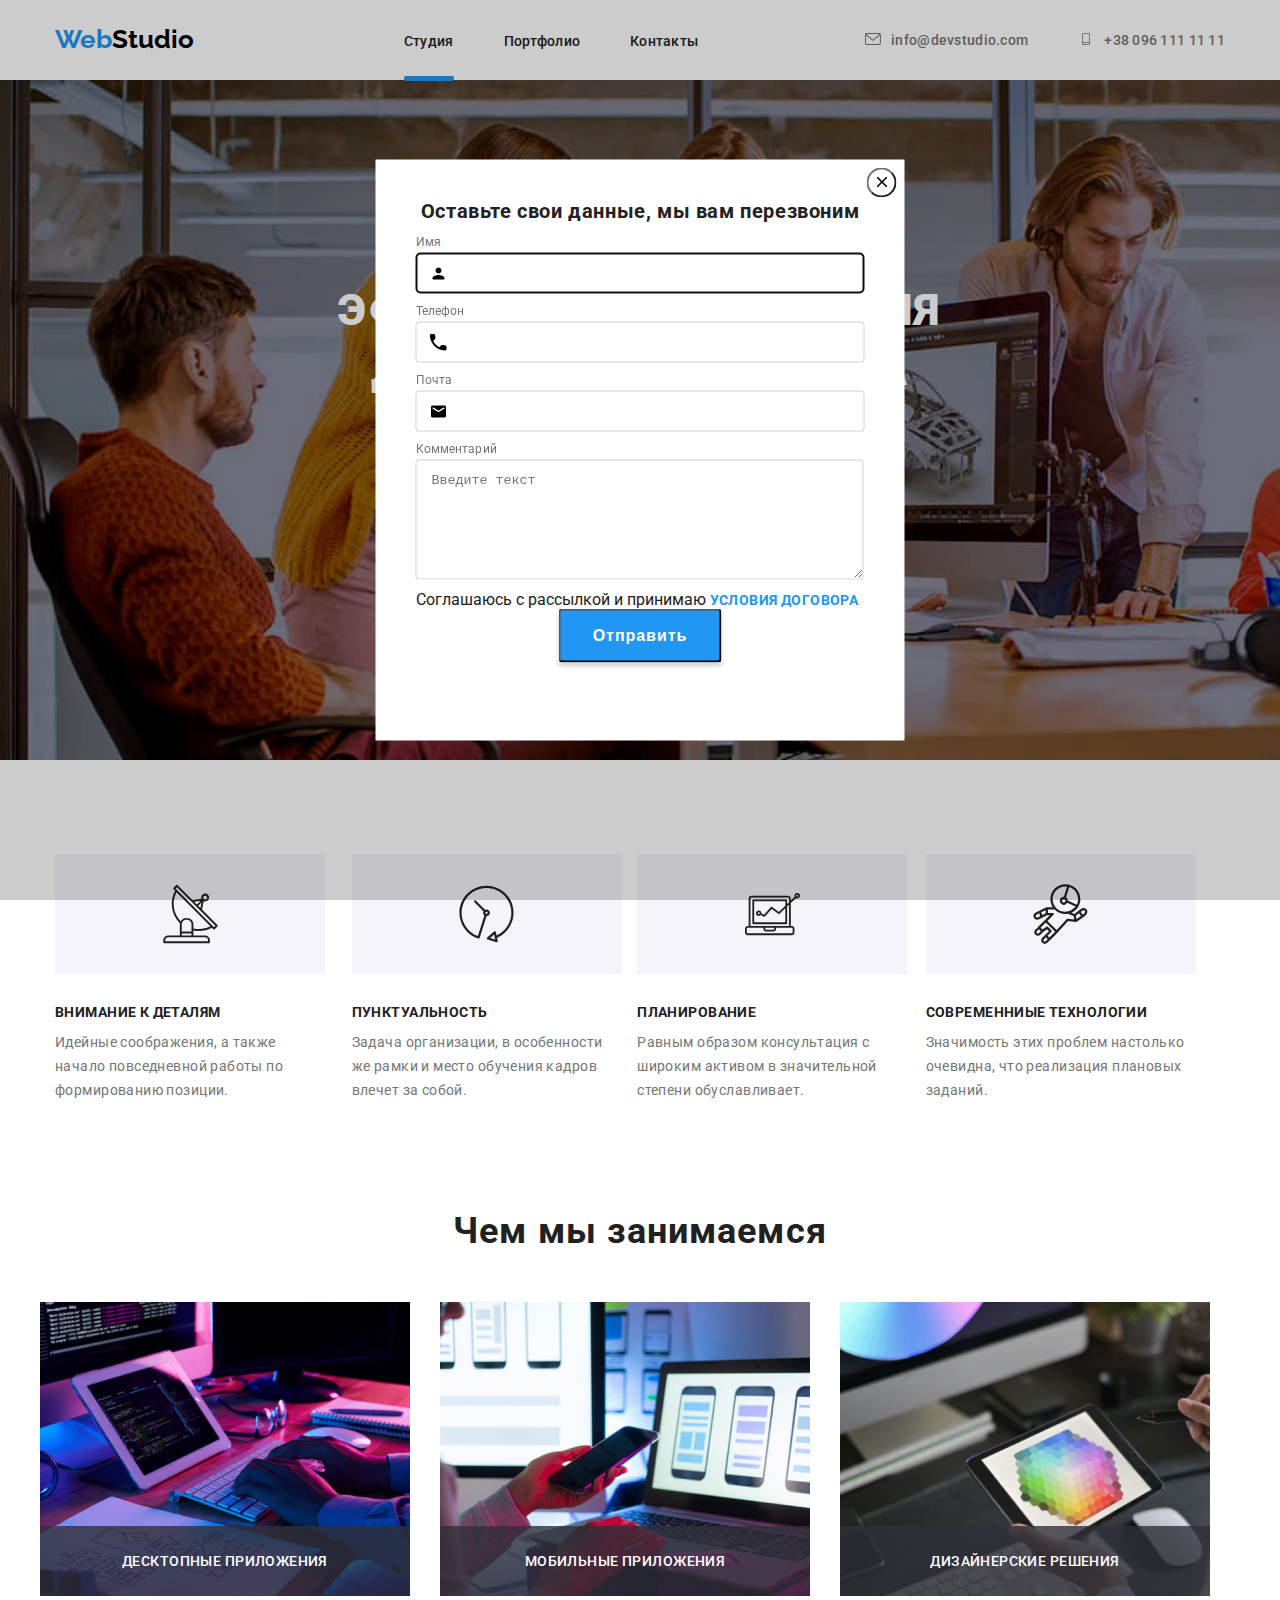
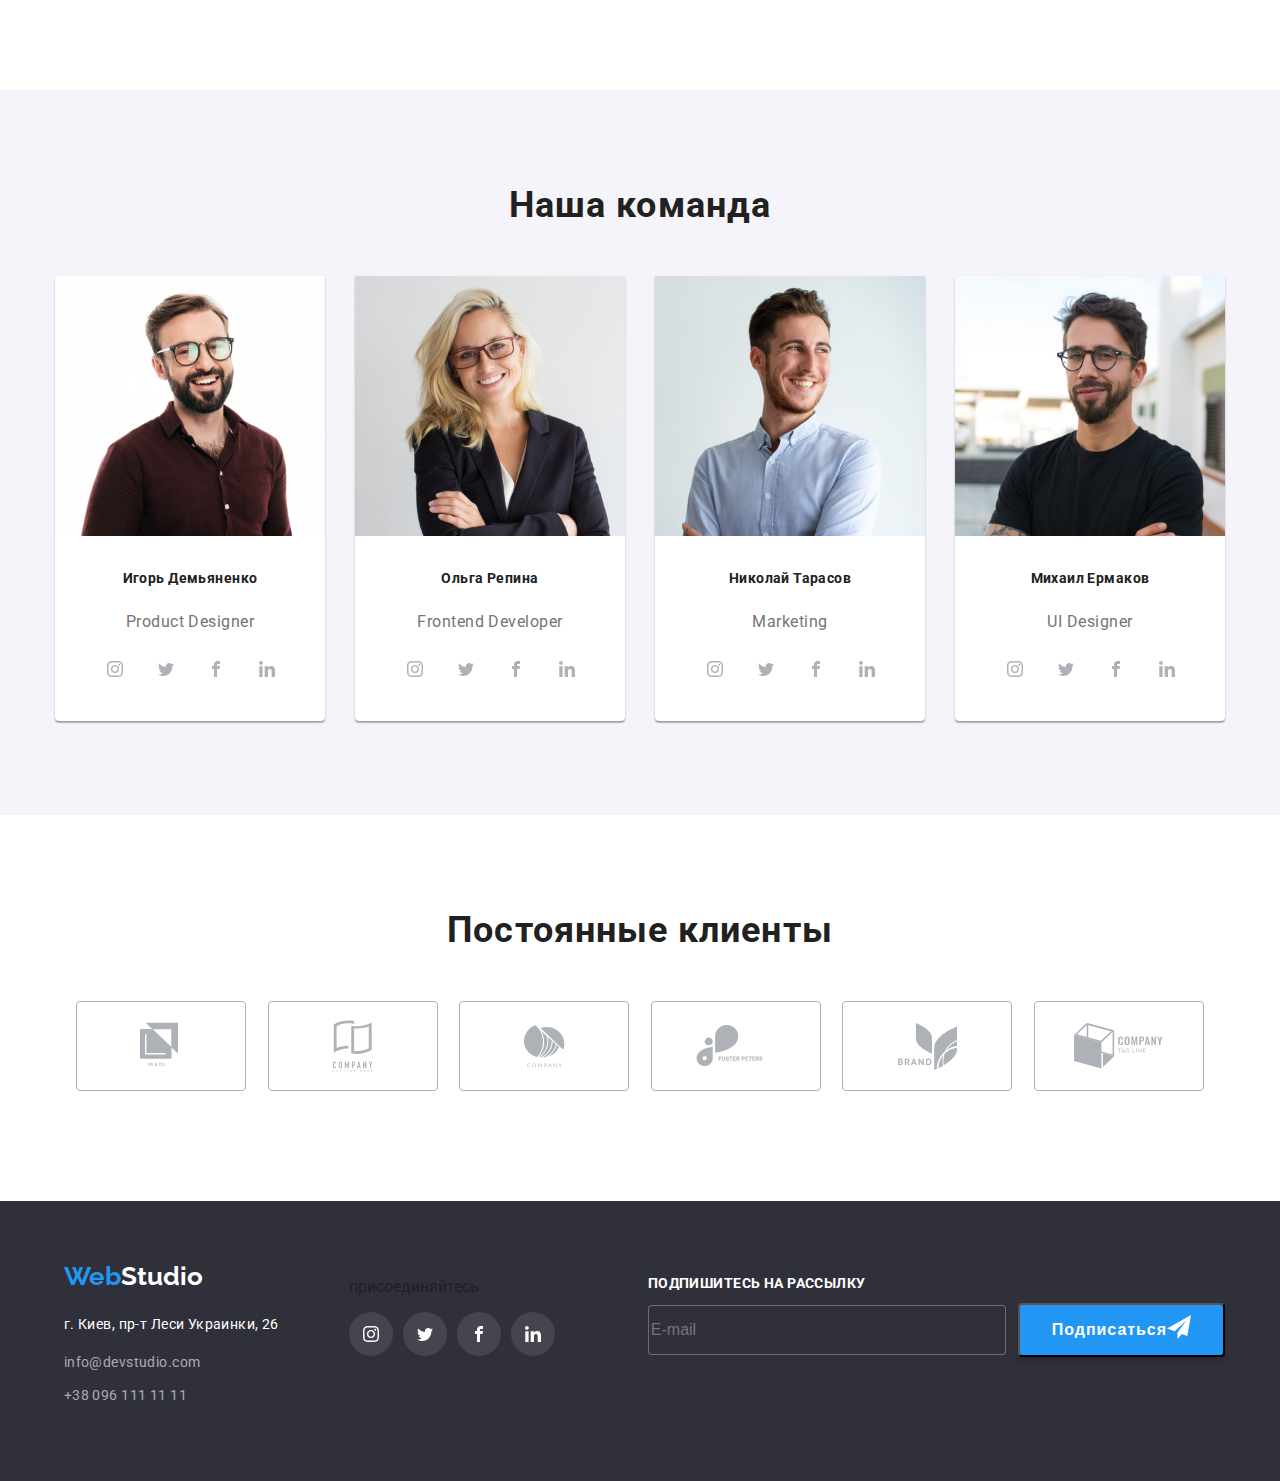
==== commit 81a5f3cf: "start" ====
--- a/index.html
+++ b/index.html
@@ -5,10 +5,13 @@
     <meta charset="UTF-8">
     <meta name="viewport" content="width=device-width, initial-scale=1.0">
     <title>Document</title>
-    <link rel="stylesheet" href="./style.css">
+    <link rel="stylesheet" href="https://necolas.github.io/normalize.css/latest/normalize.css">
     <link href="https://fonts.googleapis.com/css2?family=Roboto:wght@400;500;700;900&display=swap" rel="stylesheet">
     <link href="https://fonts.googleapis.com/css2?family=Raleway:wght@700&display=swap" rel="stylesheet">
+    <!-- <link rel="stylesheet" href="./stile.css"> -->
+    <link rel="stylesheet" href="./css/main.min.css">
 </head>
+
 
 <body>
     <header>
--- a/stile.css
+++ b/stile.css
@@ -0,0 +1,1099 @@
+body {
+  text-decoration: none;
+  list-style: none;
+  font-family: Roboto, sans-serif;
+  color: #212121;
+  font-style: normal;
+  font-weight: normal;
+
+  margin: 0;
+}
+* {
+  box-sizing: border-box;
+}
+.title {
+  margin-left: auto;
+}
+a {
+  text-decoration: none;
+}
+
+.dragon {
+  margin-top: 0px;
+  margin-bottom: 0px;
+  /* padding-top: 94px;
+  padding-bottom: 50px; */
+
+  list-style: none;
+  display: flex;
+  justify-content: center;
+}
+.bad {
+  color: white;
+  font-family: Raleway, sans-serif;
+  font-weight: bold;
+
+  display: block;
+  font-size: 26px;
+  line-height: 31px;
+}
+.logo {
+  padding: 0;
+  margin: 0;
+  color: black;
+  font-family: Raleway, sans-serif;
+  font-weight: bold;
+
+  display: block;
+  font-size: 26px;
+  line-height: 31px;
+
+  margin-right: 93px;
+  padding-top: 24px;
+  padding-bottom: 25px;
+}
+.button {
+  color: aliceblue;
+  background: #2196f3;
+  font-weight: 900;
+  font-size: 44px;
+  line-height: 60px;
+  text-align: center;
+  letter-spacing: 0.06em;
+  text-transform: uppercase;
+}
+.link-teitle {
+  font-weight: 500;
+  font-size: 14px;
+  line-height: 16px;
+  letter-spacing: 0.02em;
+
+  color: #2196f3;
+  margin-right: 50px;
+  padding-top: 32px;
+  padding-bottom: 32px;
+
+  position: relative;
+}
+.link-teitle:hover {
+  color: #2196f3;
+}
+.site {
+  font-weight: 500;
+  font-size: 14px;
+  line-height: 16px;
+  letter-spacing: 0.02em;
+}
+.bubluk {
+  font-weight: bold;
+  font-size: 14px;
+  line-height: 16px;
+  letter-spacing: 0.03em;
+  /* text-transform: uppercase; */
+
+  color: #212121;
+
+  margin-top: 30px;
+  margin-left: 24px;
+  margin-right: 24px;
+  text-align: center;
+}
+ul {
+  padding: 0;
+}
+h3 {
+  margin: 0px;
+}
+.text {
+  margin-top: 10px;
+  margin-right: 30px;
+  font-size: 14px;
+  line-height: 24px;
+  letter-spacing: 0.03em;
+  color: #757575;
+}
+.web {
+  font-weight: 500;
+  font-size: 14px;
+  line-height: 16px;
+  letter-spacing: 0.02em;
+
+  margin-right: 50px;
+  /* margin-left: 279px; */
+  display: block;
+  align-items: center;
+}
+.web:hover {
+  color: #2196f3;
+}
+.team {
+  background: #f5f4fa;
+}
+.number {
+  font-weight: 500;
+  font-size: 14px;
+  line-height: 16px;
+  letter-spacing: 0.02em;
+
+  color: #757575;
+  display: block;
+  align-items: center;
+}
+.container {
+  width: 1200px;
+  padding-left: 15px;
+  padding-right: 15px;
+  margin: 0px auto;
+}
+.comment {
+  font-size: 16px;
+  line-height: 19px;
+  text-align: center;
+  letter-spacing: 0.03em;
+  color: #757575;
+  padding-top: 10px;
+}
+.address {
+  font-style: normal;
+  font-weight: normal;
+  font-size: 14px;
+  line-height: 24px;
+
+  letter-spacing: 0.03em;
+
+  color: #ffffff;
+  margin-top: 20px;
+}
+
+.flix {
+  margin-top: 0px;
+  margin-bottom: 50px;
+  font-size: 36px;
+  line-height: 42px;
+  text-align: center;
+  letter-spacing: 0.03em;
+
+  color: #212121;
+}
+.tel {
+  font-weight: normal;
+  font-size: 14px;
+  line-height: 24px;
+  /* or 171% */
+
+  letter-spacing: 0.03em;
+
+  color: rgba(255, 255, 255, 0.6);
+}
+.mailto {
+  font-weight: normal;
+  font-size: 14px;
+  line-height: 24px;
+
+  letter-spacing: 0.03em;
+
+  color: rgba(255, 255, 255, 0.6);
+}
+.our {
+  display: flex;
+  justify-content: center;
+  margin-bottom: 50px;
+}
+.box {
+  margin-top: 0px;
+  margin-bottom: 30px;
+  font-weight: 900;
+  font-size: 44px;
+  line-height: 60px;
+  /* background-color: #2f303a; */
+
+  letter-spacing: 0.06em;
+  text-transform: uppercase;
+
+  color: #ffffff;
+}
+.space {
+  margin-right: 8px;
+}
+.imgname {
+  /* margin-top: 20px;
+  margin-right: 20px; */
+  padding: 20px 24px;
+  border-bottom: 1px solid #ececec;
+  border-right: 1px solid #ececec;
+  border-left: 1px solid #ececec;
+  /* background: #ffffff;
+  border: 1px solid #eeeeee;
+  box-sizing: border-box;
+  box-shadow: 0px 1px 1px rgba(0, 0, 0, 0.12), 0px 4px 4px rgba(0, 0, 0, 0.06),
+    1px 4px 6px rgba(0, 0, 0, 0.16); */
+}
+
+.give:hover,
+.give:focus {
+  border: 1px solid #eeeeee;
+  box-sizing: border-box;
+  box-shadow: 0px 1px 1px rgba(0, 0, 0, 0.12), 0px 4px 4px rgba(0, 0, 0, 0.06),
+    1px 4px 6px rgba(0, 0, 0, 0.16);
+}
+.information {
+  margin: 0%;
+  font-weight: normal;
+  font-size: 16px;
+  line-height: 30px;
+  /* margin-left: 24px;
+  margin-right: 24px; */
+
+  letter-spacing: 0.03em;
+
+  color: #757575;
+}
+.cotent {
+  font-weight: normal;
+  font-size: 14px;
+  line-height: 24px;
+  margin-right: 0 auto;
+  align-items: center;
+
+  letter-spacing: 0.03em;
+
+  color: rgba(255, 255, 255, 0.6);
+}
+
+span {
+  font-family: Raleway, sans-serif;
+  color: #2196f3;
+}
+
+.flix-box {
+  font-family: Roboto, sans-serif;
+  font-style: normal;
+  font-weight: bold;
+  font-size: 18px;
+  line-height: 36px;
+  /* margin-right: 24px;
+  margin-left: 24px; */
+  letter-spacing: 0.06em;
+
+  color: #212121;
+}
+.site-nav {
+  display: flex;
+  list-style: none;
+  align-items: center;
+  justify-content: center;
+}
+.korona {
+  transition-property: all;
+  transition-duration: 250ms;
+  transition-timing-function: linear;
+}
+.ataka {
+  position: relative;
+  transition-property: all;
+  transition-duration: 250ms;
+  transition-timing-function: linear;
+}
+.ataka::before {
+  display: inline-block;
+  position: absolute;
+  content: "";
+  width: 100%;
+  height: 100%;
+  background-color: #2196f3;
+
+  opacity: 0;
+}
+.ataka:hover::before {
+  opacity: 0.9;
+}
+.ataka:hover,
+.ataka:focus {
+  background-color: #2196f3;
+}
+.ataka:hover .korona {
+  opacity: 1;
+  top: 0;
+}
+.virus {
+  display: block;
+}
+
+.korona {
+  transition: all 250ms cubic-bezier(0.4, 0, 0.2, 1);
+  padding: 63px 24px;
+  position: absolute;
+  width: 100%;
+  height: 100%;
+  opacity: 0;
+  top: 100%;
+  left: 0;
+  box-sizing: border-box;
+  font-style: normal;
+  font-weight: normal;
+  font-size: 18px;
+  line-height: 28px;
+  background-color: #2196f3;
+
+  letter-spacing: 0.03em;
+
+  color: #ffffff;
+}
+
+.hero {
+  align-items: center;
+
+  padding: 0;
+  margin: 0;
+  list-style: none;
+  display: flex;
+  margin-left: auto;
+}
+.link-text {
+  position: relative;
+  font-weight: 500;
+  font-size: 14px;
+  line-height: 16px;
+  letter-spacing: 0.02em;
+
+  color: #212121;
+  margin-right: 50px;
+  padding-top: 32px;
+  padding-bottom: 32px;
+  transition-property: all;
+  transition-duration: 250ms;
+}
+.link-text :focus {
+  color: #2196f3;
+}
+.link-text:hover {
+  color: #2196f3;
+}
+.link-text:nth-child(2n) {
+  margin-right: 0px;
+}
+h3 {
+  font-weight: bold;
+  font-size: 14px;
+  line-height: 16px;
+  letter-spacing: 0.03em;
+
+  color: #212121;
+}
+
+.link-text.current::after {
+  content: " ";
+
+  display: block;
+  height: 5px;
+  position: absolute;
+
+  width: 100%;
+  background: #2196f3;
+  border-radius: 2px;
+  left: 0;
+  bottom: 0;
+
+  transition: opacity 250ms cubic-bezier(0.4, 0, 0.2, 1);
+}
+.link-text:hover::after {
+  opacity: 1;
+  transition: opacity 250ms cubic-bezier(0.4, 0, 0.2, 1);
+}
+footer {
+  display: flex;
+  flex-wrap: wrap;
+  background: #2f303a;
+  padding-top: 60px;
+  padding-bottom: 60px;
+}
+.zoro {
+  list-style: none;
+  font-weight: normal;
+  font-size: 14px;
+  line-height: 24px;
+  margin-top: 9px;
+
+  letter-spacing: 0.03em;
+
+  color: rgba(255, 255, 255, 0.6);
+}
+.give:nth-child(3n) {
+  margin-right: 0px;
+}
+.photo {
+  background-color: #ffffff;
+  padding-bottom: 30px;
+  box-shadow: 0px 1px 3px rgba(0, 0, 0, 0.12), 0px 1px 1px rgba(0, 0, 0, 0.14),
+    0px 2px 1px rgba(0, 0, 0, 0.2);
+  border-radius: 0px 0px 4px 4px;
+  margin-right: 30px;
+}
+.photo:last-child {
+  margin-right: 0px;
+}
+.give {
+  background: #ffffff;
+  border: 1px solid #eeeeee;
+  box-sizing: border-box;
+  margin-left: 30px;
+  margin-top: 30px;
+}
+.annex {
+  display: flex;
+  justify-content: center;
+  align-items: center;
+  font-size: 14px;
+  line-height: 16px;
+  text-align: center;
+  letter-spacing: 0.03em;
+  text-transform: uppercase;
+  bottom: 0;
+  height: 70px;
+  width: 100%;
+  margin: 0;
+  font-weight: 500;
+
+  color: #ffffff;
+  background: rgba(47, 48, 58, 0.8);
+  position: absolute;
+}
+.one-appendix {
+  justify-content: center;
+  position: relative;
+  display: flex;
+  margin-right: 30px;
+  margin-top: 0;
+  margin-bottom: 0px;
+}
+.one:last-child {
+  margin-right: 0px;
+}
+.one:nth-child(3n) .two {
+  flex-wrap: wrap;
+  margin-right: 0px;
+}
+.big {
+  padding-top: 100px;
+  padding-bottom: 94px;
+}
+.two {
+  padding: 0;
+  /* padding-bottom: 94px; */
+  margin-top: 100px;
+  margin-top: -30px;
+  margin-left: -30px;
+
+  display: flex;
+  flex-wrap: wrap;
+
+  list-style: none;
+}
+.monky {
+  /* margin-top: 10px; */
+  display: flex;
+  flex-wrap: wrap;
+  align-items: center;
+}
+.twitter {
+  width: 20px;
+  height: 16px;
+
+  display: flex;
+  padding: 0;
+  margin: 0;
+}
+.icons {
+  display: flex;
+  flex-wrap: wrap;
+
+  margin-top: 16px;
+  justify-content: space-evenly;
+  margin-left: 32px;
+  margin-right: 30px;
+}
+.items-link:hover svg {
+  fill: white;
+}
+.items-link svg {
+  fill: #afb1b8;
+  transition-property: all;
+  transition-duration: 250ms;
+  transition-timing-function: linear;
+}
+.items-link:hover {
+  background-color: #2196f3;
+}
+.items-link {
+  width: 100%;
+  height: 100%;
+  border-radius: 50%;
+  display: flex;
+  align-items: center;
+  justify-content: center;
+  background-color: transparent;
+  transition-property: all;
+  transition-duration: 250ms;
+  transition-timing-function: linear;
+}
+.icons-item {
+  width: 44px;
+  height: 44px;
+}
+.instagram {
+  width: 20px;
+  height: 16px;
+
+  display: flex;
+  padding: 0;
+  margin: 0;
+}
+
+.linkedin {
+  width: 20px;
+  height: 16px;
+
+  display: flex;
+  padding: 0;
+  margin: 0;
+}
+.facebook {
+  width: 20px;
+  height: 16px;
+
+  display: flex;
+  padding: 0;
+  margin: 0;
+}
+/* .step {
+  display: flex;
+  flex-wrap: wrap;
+  align-items: center;
+} */
+.detail::before {
+  display: block;
+  width: 70px;
+  height: 70px;
+  content: "";
+  background-image: url(../image/Vector.jpg);
+  background-repeat: no-repeat;
+  background-position: center;
+  background-size: contain;
+}
+.monky.organization::before {
+  background-image: url("./image/Vector8.svg");
+  background-repeat: no-repeat;
+  background-position: center;
+  background-size: contain;
+  background-size: 55px 60px;
+}
+.monky::before {
+  width: 270px;
+  height: 120px;
+
+  content: " ";
+  background: #f5f4fa;
+  background-repeat: no-repeat;
+  background-position: center;
+  background-size: contain;
+  background-image: url(./image/Vector7.svg);
+  background-size: 55px 60px;
+  margin-bottom: 30px;
+}
+.monky.problem::before {
+  background-image: url(./image/Vector10.svg);
+  background-repeat: no-repeat;
+  background-position: center;
+  background-size: contain;
+  background-size: 55px 60px;
+}
+.monky.ubung::before {
+  background-repeat: no-repeat;
+  background-position: center;
+  background-size: contain;
+  background-image: url(./image/Vector9.svg);
+  background-size: 55px 60px;
+}
+.tipe {
+  color: #ffffff;
+  font-weight: bold;
+  line-height: 30px;
+
+  display: inline-block;
+  padding: 10px 32px;
+  text-align: center;
+  letter-spacing: 0.06em;
+  width: 200px;
+  height: 50px;
+  left: 700px;
+  top: 430px;
+  text-align: center;
+
+  background: #2196f3;
+  box-shadow: 0px 4px 4px rgba(0, 0, 0, 0.15);
+  border-radius: 4px;
+}
+header {
+  border-bottom: 1px solid #ececec;
+}
+.three {
+  font-family: Roboto, sans-serif;
+  font-style: normal;
+  font-weight: 500;
+  font-size: 16px;
+  line-height: 26px;
+
+  text-align: center;
+  letter-spacing: 0.03em;
+
+  color: #212121;
+  background: #f5f4fa;
+  border-radius: 4px;
+}
+.three:focus {
+  background-color: #2196f3;
+  color: #ffffff;
+}
+
+.sanji {
+  text-align: center;
+}
+.jjj {
+  text-align: center;
+  padding-top: 94px;
+  padding-bottom: 94px;
+}
+/* .namy {
+  margin: 0;
+  background: #f5f4fa;
+  padding-top: 0px;
+} */
+.four {
+  /* padding-top: 94px; */
+  align-items: center;
+  margin-bottom: 0px;
+  margin-top: 0px;
+}
+.blake {
+  padding-bottom: 280px;
+  padding-top: 200px;
+
+  background-color: #2f303a;
+}
+.plan {
+  padding-top: 94px;
+  /* padding-bottom: 280px; */
+}
+.five {
+  /* padding-top: 50px; */
+  margin-bottom: 0px;
+}
+.work {
+  background-color: #f5f4fa;
+  padding-top: 94px;
+  padding-bottom: 94px;
+}
+.proffesion {
+  padding-top: 94px;
+  padding-bottom: 94px;
+}
+.blake {
+  padding-bottom: 280px;
+  padding-top: 200px;
+
+  background-color: #2f303a;
+  left: 0px;
+  top: 80px;
+  background-image: url("./image/Img20.jpg");
+  background-repeat: no-repeat;
+  background-size: cover;
+}
+/* background-image: url("./image/Img20.jpg"); */
+li {
+  list-style: none;
+}
+.items-link:focus svg {
+  fill: white;
+}
+.items-link:focus {
+  background-color: #2196f3;
+}
+.vector {
+  width: 170px;
+  height: 90px;
+}
+.vector svg {
+  transition-property: all;
+  transition-duration: 250ms;
+  transition-timing-function: linear;
+}
+.company {
+  border: 1px solid #afb1b8;
+  box-sizing: border-box;
+  transition-property: all;
+  transition-duration: 250ms;
+  transition-timing-function: linear;
+  border-radius: 4px;
+  align-items: center;
+  display: flex;
+  width: 100%;
+  height: 100%;
+  justify-content: center;
+}
+.company:hover {
+  border-color: #2196f3;
+}
+.company:focus {
+  border-color: #2196f3;
+}
+.comand-link:focus {
+  color: #2196f3;
+}
+.vectors {
+  box-sizing: border-box;
+  display: flex;
+  flex-wrap: wrap;
+  justify-content: space-evenly;
+}
+.company svg {
+  fill: #afb1b8;
+}
+.vector:hover svg {
+  fill: #2196f3;
+}
+.vector:hover {
+  border-color: #2196f3;
+}
+.client {
+  font-weight: bold;
+  font-size: 36px;
+  line-height: 42px;
+  text-align: center;
+  letter-spacing: 0.03em;
+
+  color: #212121;
+}
+.web:hover svg {
+  fill: #2196f3;
+}
+.a.com:hover {
+  fill: #2196f3;
+}
+.a.com {
+  margin-right: 10px;
+  color: #757575;
+}
+a.phone:hover {
+  fill: #2196f3;
+}
+li.number:hover {
+  color: #2196f3;
+}
+.endet {
+  /* display: flex;
+  flex-wrap: wrap; */
+  width: 206px;
+  height: 80px;
+  /* justify-content: center; */
+  margin-left: 70px;
+}
+.comand {
+  display: flex;
+  flex-wrap: wrap;
+
+  margin-top: 0px;
+  /* justify-content: center; */
+  margin-left: 0px;
+  margin-right: 0px;
+}
+.comand-item {
+  margin-right: 10px;
+  width: 44px;
+  height: 44px;
+}
+.comand-item:last-child {
+  margin-right: 0;
+}
+.comand-link:hover {
+  background-color: #2196f3;
+}
+.comand-link:focus {
+  background-color: #2196f3;
+}
+.comand-link {
+  width: 100%;
+  height: 100%;
+  border-radius: 50%;
+  display: flex;
+  align-items: center;
+  justify-content: center;
+  background-color: transparent;
+  background: rgba(255, 255, 255, 0.1);
+  transition-property: all;
+  transition-duration: 250ms;
+  transition-timing-function: linear;
+}
+.comand-link svg {
+  transition-property: all;
+  transition-duration: 250ms;
+  transition-timing-function: linear;
+  fill: #ffffff;
+}
+.endetname {
+  font-weight: bold;
+  font-size: 14px;
+  line-height: 16px;
+  letter-spacing: 0.03em;
+  text-transform: uppercase;
+
+  color: #ffffff;
+}
+.always {
+  padding-top: 94px;
+  padding-bottom: 94px;
+}
+.vector {
+  margin: 0%;
+}
+.client {
+  margin: 0%;
+  margin-bottom: 50px;
+}
+.endinformation {
+  display: flex;
+  flex-wrap: wrap;
+  justify-content: end;
+}
+.backdrop {
+  width: 100%;
+  height: 100%;
+  position: fixed;
+  top: 0%;
+  left: 0%;
+  background: rgba(0, 0, 0, 0.2);
+  opacity: 1;
+}
+.modal {
+  width: 529px;
+  height: 581px;
+  background-color: #ffffff;
+  position: absolute;
+  top: 50%;
+  left: 50%;
+  transform: translate(-50%, -50%);
+}
+.close {
+  position: absolute;
+  right: 8px;
+  top: 8px;
+  width: 30px;
+  height: 30px;
+  background-color: #ffffff;
+  border-radius: 50%;
+  border-color: #757575;
+}
+.phone {
+  color: #757575;
+  transition-property: all;
+  transition-duration: 250ms;
+  transition-timing-function: linear;
+}
+.phone:hover {
+  color: #2196f3;
+  transition: opacity 250ms cubic-bezier(0.4, 0, 0.2, 1);
+}
+.web-studio {
+  transition-property: all;
+  transition-duration: 250ms;
+  transition-timing-function: linear;
+  fill: currentColor;
+  margin-right: 10px;
+}
+.backdrop.is-hidden {
+  opacity: 1;
+  /* pointer-events: none; */
+}
+textarea {
+  resize: none;
+}
+.form {
+  /* width: 100%;
+  height: 100%; */
+
+  margin-left: auto;
+  margin-right: auto;
+  padding: 40px;
+}
+.form-field {
+  flex-direction: column;
+  display: flex;
+  margin-bottom: 10px;
+}
+.form-field input {
+  margin: 0%;
+
+  padding-top: 12px;
+  padding-bottom: 12px;
+  border: 1px solid rgba(33, 33, 33, 0.2);
+  box-sizing: border-box;
+  border-radius: 4px;
+}
+.form-field label {
+  margin-bottom: 4px;
+}
+.form-field {
+  position: relative;
+}
+.group-title {
+  margin-bottom: 12px;
+  font-weight: bold;
+  font-size: 20px;
+  line-height: 23px;
+  text-align: center;
+  letter-spacing: 0.03em;
+
+  color: #212121;
+}
+.form-icon {
+  position: absolute;
+  top: 30px;
+  left: 14px;
+
+  display: inline-block;
+}
+.form-icon svg:hover {
+  color: #2196f3;
+}
+.form-text {
+  padding: 12px 15px;
+  width: 448px;
+  height: 120px;
+  border: 1px solid rgba(33, 33, 33, 0.2);
+  box-sizing: border-box;
+  border-radius: 4px;
+}
+.form-icon-phone {
+  position: absolute;
+  top: 14px;
+  left: 14px;
+
+  display: inline-block;
+}
+.form-input:hover {
+  color: #2196f3;
+}
+.form-input {
+  padding-left: 42px;
+}
+
+.messeg {
+  width: 358px;
+  height: 50px;
+  border: 1px solid rgba(255, 255, 255, 0.3);
+  box-sizing: border-box;
+
+  border-radius: 4px;
+  background: #2f303a;
+  color: rgba(255, 255, 255, 0.6);
+  font-size: 16px;
+  line-height: 20px;
+}
+.footer-messeg {
+  margin-left: 93px;
+}
+/* .lable-checkbox::after {
+  content: " ";
+  display: inline-block;
+  width: 16px;
+  height: 15px;
+  /* background-color: chartreuse; */
+
+/* border-radius: 2px;
+  background-color: #2196f3;
+  background-image: url(./image/symbol-defs.svg#icon-icon-check);
+} */
+*/ .lable-checkbox {
+  display: flex;
+}
+.checkbox-icon {
+  border-radius: 2px;
+  display: inline-block;
+  width: 16px;
+  height: 15px;
+  border: 2px solid black;
+}
+.form-input-checkbox:checked + .checkbox-icon {
+  border: none;
+
+  background-image: url(../image/icon-check.svg);
+}
+.hidden {
+  position: absolute;
+  appearance: none;
+}
+.form-steil {
+  font-weight: normal;
+  font-size: 12px;
+  line-height: 14px;
+  /* identical to box height */
+
+  letter-spacing: 0.01em;
+
+  color: #757575;
+}
+.form-button {
+  color: #ffffff;
+  font-weight: bold;
+  font-size: 16px;
+  line-height: 30px;
+  display: block;
+  padding: 10px 32px;
+
+  letter-spacing: 0.06em;
+
+  background: #2196f3;
+  box-shadow: 0px 4px 4px rgba(0, 0, 0, 0.15);
+  border-radius: 4px;
+  margin: 0 auto;
+  display: flex;
+}
+.checkbox-icon {
+  margin-top: 20px;
+}
+.form-send {
+  color: #2196f3;
+}
+.footer-messeg-text {
+  font-weight: bold;
+  font-size: 14px;
+  line-height: 16px;
+  letter-spacing: 0.03em;
+  text-transform: uppercase;
+
+  color: #ffffff;
+}
+
+.form-footer-messeg {
+  display: flex;
+}
+.form-button-telegram {
+  color: #ffffff;
+  font-weight: bold;
+  font-size: 16px;
+  line-height: 30px;
+  display: block;
+  padding: 10px 32px;
+
+  letter-spacing: 0.06em;
+
+  background: #2196f3;
+  box-shadow: 0px 4px 4px rgba(0, 0, 0, 0.15);
+  border-radius: 4px;
+  margin: 0 auto;
+  display: flex;
+  margin-top: 42px;
+  margin-left: 12px;
+}
+.lable-checkbox {
+  display: flex;
+}
--- a/css/main.min.css
+++ b/css/main.min.css
@@ -0,0 +1,2 @@
+h3{font-weight:bold;font-size:14px;line-height:16px;letter-spacing:0.03em;color:#212121}body{text-decoration:none;list-style:none;font-family:Roboto, sans-serif;color:#212121;font-style:normal;font-weight:normal;margin:0}.container{width:1200px;padding-left:15px;padding-right:15px;margin:0px auto}.site-nav{display:flex;list-style:none;align-items:center;justify-content:center}.logo{padding:0;margin:0;color:black;font-family:Raleway, sans-serif;font-weight:bold;display:block;font-size:26px;line-height:31px;margin-right:93px;padding-top:24px;padding-bottom:25px}.hero{align-items:center;padding:0;margin:0;list-style:none;display:flex;margin-left:auto}.link-text{position:relative;font-weight:500;font-size:14px;line-height:16px;letter-spacing:0.02em;color:#212121;margin-right:50px;padding-top:32px;padding-bottom:32px;transition-property:all;transition-duration:250ms}.link-text:hover{color:#2196f3}.link-text:focus{color:#2196f3}.link-text:hover::after{opacity:1;transition:opacity 250ms cubic-bezier(0.4, 0, 0.2, 1)}.link-text.current::after{content:" ";display:block;height:5px;position:absolute;width:100%;background:#2196f3;border-radius:2px;left:0;bottom:0;transition:opacity 250ms cubic-bezier(0.4, 0, 0.2, 1)}.web{font-weight:500;font-size:14px;line-height:16px;letter-spacing:0.02em;margin-right:50px;display:block;align-items:center}.web:hover{color:#2196f3}.web:hover svg{fill:#2196f3}.number{font-weight:500;font-size:14px;line-height:16px;letter-spacing:0.02em;color:#757575;display:block;align-items:center}.number:hover{color:#2196f3}.phone{color:#757575;transition-property:all;transition-duration:250ms;transition-timing-function:linear}.phone:hover{color:#2196f3;transition:opacity 250ms cubic-bezier(0.4, 0, 0.2, 1)}.web-studio{transition-property:all;transition-duration:250ms;transition-timing-function:linear;fill:currentColor;margin-right:10px}.web-studio:hover{color:#2196f3}.web-studio:hover svg{fill:#2196f3}span{font-family:Raleway, sans-serif;color:#2196f3}.container{width:1200px;padding-left:15px;padding-right:15px;margin:0px auto}*{box-sizing:border-box}ul{padding:0}a{list-style:none}h3{margin:0px}li{list-style:none}.plan{padding-top:94px}.dragon{margin-top:0px;margin-bottom:0px;list-style:none;display:flex;justify-content:center}.four{align-items:center;margin-bottom:0px;margin-top:0px}.monky{display:flex;flex-wrap:wrap;align-items:center}.monky::before{width:270px;height:120px;content:" ";background:#f5f4fa;background-repeat:no-repeat;background-position:center;background-size:contain;background-image:url(../image/Vector7.svg);background-size:55px 60px;margin-bottom:30px}.monky.organization::before{background-image:url("../image/Vector8.svg");background-repeat:no-repeat;background-position:center;background-size:contain;background-size:55px 60px}.monky.problem::before{background-image:url(../image/Vector10.svg);background-repeat:no-repeat;background-position:center;background-size:contain;background-size:55px 60px}.monky.ubung::before{background-repeat:no-repeat;background-position:center;background-size:contain;background-image:url(../image/Vector9.svg);background-size:55px 60px}.annex{display:flex;justify-content:center;align-items:center;font-size:14px;line-height:16px;text-align:center;letter-spacing:0.03em;text-transform:uppercase;bottom:0;height:70px;width:100%;margin:0;font-weight:500;color:#ffffff;background:rgba(47,48,58,0.8);position:absolute}.text{margin-top:10px;margin-right:30px;font-size:14px;line-height:24px;letter-spacing:0.03em;color:#757575}.proffesion{padding-top:94px;padding-bottom:94px}.flix{margin-top:0px;margin-bottom:50px;font-size:36px;line-height:42px;text-align:center;letter-spacing:0.03em;color:#212121}.five{margin-bottom:0px}.one-appendix{justify-content:center;position:relative;display:flex;margin-right:30px;margin-top:0;margin-bottom:0px}.one:last-child{margin-right:0px}.work{background-color:#f5f4fa;padding-top:94px;padding-bottom:94px}.photo{background-color:#ffffff;padding-bottom:30px;box-shadow:0px 1px 3px rgba(0,0,0,0.12),0px 1px 1px rgba(0,0,0,0.14),0px 2px 1px rgba(0,0,0,0.2);border-radius:0px 0px 4px 4px;margin-right:30px}.photo:last-child{margin-right:0px}.bubluk{font-weight:bold;font-size:14px;line-height:16px;letter-spacing:0.03em;color:#212121;margin-top:30px;margin-left:24px;margin-right:24px;text-align:center}.comment{font-size:16px;line-height:19px;text-align:center;letter-spacing:0.03em;color:#757575;padding-top:10px}.icons{display:flex;flex-wrap:wrap;margin-top:16px;justify-content:space-evenly;margin-left:32px;margin-right:30px}.icons-item{width:44px;height:44px}.items-link{width:100%;height:100%;border-radius:50%;display:flex;align-items:center;justify-content:center;background-color:transparent;transition-property:all;transition-duration:250ms;transition-timing-function:linear}.items-link:hover svg{fill:#afb1b8;transition-property:all;transition-duration:250ms;transition-timing-function:linear}.items-link svg{fill:#afb1b8;transition-property:all;transition-duration:250ms;transition-timing-function:linear}.items-link:hover{background-color:#2196f3}.items-link:focus svg{background-color:#2196f3}.items-link:focus{border-color:#2196f3}.instagram{width:20px;height:16px;display:flex;padding:0;margin:0}.linkedin{width:20px;height:16px;display:flex;padding:0;margin:0}.facebook{width:20px;height:16px;display:flex;padding:0;margin:0}.twitter{width:20px;height:16px;display:flex;padding:0;margin:0}.always{padding-top:94px;padding-bottom:94px}.vector{width:170px;height:90px;margin:0%}.vector:hover{border-color:#2196f3}.vector svg{transition-property:all;transition-duration:250ms;transition-timing-function:linear}.vector:hover svg{fill:#2196f3}.client{font-weight:bold;font-size:36px;line-height:42px;text-align:center;letter-spacing:0.03em;color:#212121;margin:0%;margin-bottom:50px}.vectors{box-sizing:border-box;display:flex;flex-wrap:wrap;justify-content:space-evenly}.company{border:1px solid #afb1b8;box-sizing:border-box;transition-property:all;transition-duration:250ms;transition-timing-function:linear;border-radius:4px;align-items:center;display:flex;width:100%;height:100%;justify-content:center}.company:hover{border-color:#2196f3}.company:focus{border-color:#2196f3}.company svg{fill:#afb1b8}.blake{padding-bottom:280px;padding-top:200px;background-color:#2f303a;left:0px;top:80px;background-image:url("../image/Img20.jpg");background-repeat:no-repeat;background-size:cover}.sanji{text-align:center}.box{margin-top:0px;margin-bottom:30px;font-weight:900;font-size:44px;line-height:60px;letter-spacing:0.06em;text-transform:uppercase;color:#ffffff}.tipe{color:#ffffff;font-weight:bold;line-height:30px;display:inline-block;padding:10px 32px;text-align:center;letter-spacing:0.06em;width:200px;height:50px;left:700px;top:430px;text-align:center;background:#2196f3;box-shadow:0px 4px 4px rgba(0,0,0,0.15);border-radius:4px}.backdrop{width:100%;height:100%;position:fixed;top:0%;left:0%;background:rgba(0,0,0,0.2);opacity:1}.backdrop.is-hidden{opacity:1}.backdrop .endinformation{display:flex;flex-wrap:wrap;justify-content:end}.group-title{margin-bottom:12px;font-weight:bold;font-size:20px;line-height:23px;text-align:center;letter-spacing:0.03em;color:#212121}.modal{width:529px;height:581px;background-color:#ffffff;position:absolute;top:50%;left:50%;transform:translate(-50%, -50%)}.form{margin-left:auto;margin-right:auto;padding:40px}.form-steil{font-weight:normal;font-size:12px;line-height:14px;letter-spacing:0.01em;color:#757575}.form-button{color:#fff;font-weight:bold;font-size:16px;line-height:30px;display:block;padding:10px 32px;letter-spacing:0.06em;background:#2196f3;box-shadow:0px 4px 4px rgba(0,0,0,0.15);border-radius:4px;margin:0 auto;display:flex}.form-send{font-weight:bold;font-size:14px;line-height:16px;letter-spacing:0.03em;text-transform:uppercase;color:#757575}.form-field{flex-direction:column;display:flex;margin-bottom:10px;position:relative}.form-field input{margin:0%;padding-top:12px;padding-bottom:12px;border:1px solid rgba(33,33,33,0.2);box-sizing:border-box;border-radius:4px}.form-field label{margin-bottom:4px}.form-icon{position:absolute;top:30px;left:14px;display:inline-block}.form-icon svg:hover{color:#2196f3}.form-icon-phone{position:absolute;top:14px;left:14px;display:inline-block}.form-input{padding-left:42px}.form-input:hover{color:#2196f3}.form-input-checkbox:checked+.checkbox-icon{border:none;background-image:url(../image/icon-check.svg)}.hidden{position:absolute;appearance:none}.form-field label{margin-bottom:4px}.close{position:absolute;right:8px;top:8px;width:30px;height:30px;background-color:#ffffff;border-radius:50%;border-color:#757575}.form-text{padding:12px 15px;width:448px;height:120px;border:1px solid rgba(33,33,33,0.2);box-sizing:border-box;border-radius:4px}.form-send{color:#2196f3}.mailto{font-weight:normal;font-size:14px;line-height:24px;letter-spacing:0.03em;color:rgba(255,255,255,0.6)}.endinformation{display:flex;flex-wrap:wrap;justify-content:end}.bad{color:white;font-family:Raleway, sans-serif;font-weight:bold;display:block;font-size:26px;line-height:31px}.address{font-style:normal;font-weight:normal;font-size:14px;line-height:24px;letter-spacing:0.03em;color:#ffffff;margin-top:20px}.cotent{font-weight:normal;font-size:14px;line-height:24px;margin-right:0 auto;align-items:center;letter-spacing:0.03em;color:rgba(255,255,255,0.6)}.zoro{list-style:none;font-weight:normal;font-size:14px;line-height:24px;margin-top:9px;letter-spacing:0.03em;color:rgba(255,255,255,0.6)}.tel{font-weight:normal;font-size:14px;line-height:24px;letter-spacing:0.03em;color:rgba(255,255,255,0.6)}.endet{width:206px;height:80px;margin-left:70px}.comand{display:flex;flex-wrap:wrap;margin-top:0px;margin-left:0px;margin-right:0px}.comand-item{margin-right:10px;width:44px;height:44px}.comand-item:last-child{margin-right:0}.comand-link{width:100%;height:100%;border-radius:50%;display:flex;align-items:center;justify-content:center;background-color:transparent;background:rgba(255,255,255,0.1);transition-property:all;transition-duration:250ms;transition-timing-function:linear}.comand-link:hover{background-color:#2196f3}.comand-link:focus{background-color:#2196f3}.comand-link svg{transition-property:all;transition-duration:250ms;transition-timing-function:linear;fill:#fff}.form-footer-messeg{display:flex}.footer-messeg{margin-left:93px}.footer-messeg-text{font-weight:bold;font-size:14px;line-height:16px;letter-spacing:0.03em;text-transform:uppercase;color:#fff}.messeg{width:358px;height:50px;border:1px solid rgba(255,255,255,0.3);box-sizing:border-box;border-radius:4px;background:#2f303a;color:rgba(255,255,255,0.6);font-size:16px;line-height:20px}.footer-messeg-text{font-weight:bold;font-size:14px;line-height:16px;letter-spacing:0.03em;text-transform:uppercase;color:#fff}.form-button-telegram{color:#ffffff;font-weight:bold;font-size:16px;line-height:30px;display:block;padding:10px 32px;letter-spacing:0.06em;background:#2196f3;box-shadow:0px 4px 4px rgba(0,0,0,0.15);border-radius:4px;margin:0 auto;display:flex;margin-top:42px;margin-left:12px}.form-footer-messeg{display:flex}footer{display:flex;flex-wrap:wrap;background:#2f303a;padding-top:60px;padding-bottom:60px}a{text-decoration:none}
+/*# sourceMappingURL=main.min.css.map */